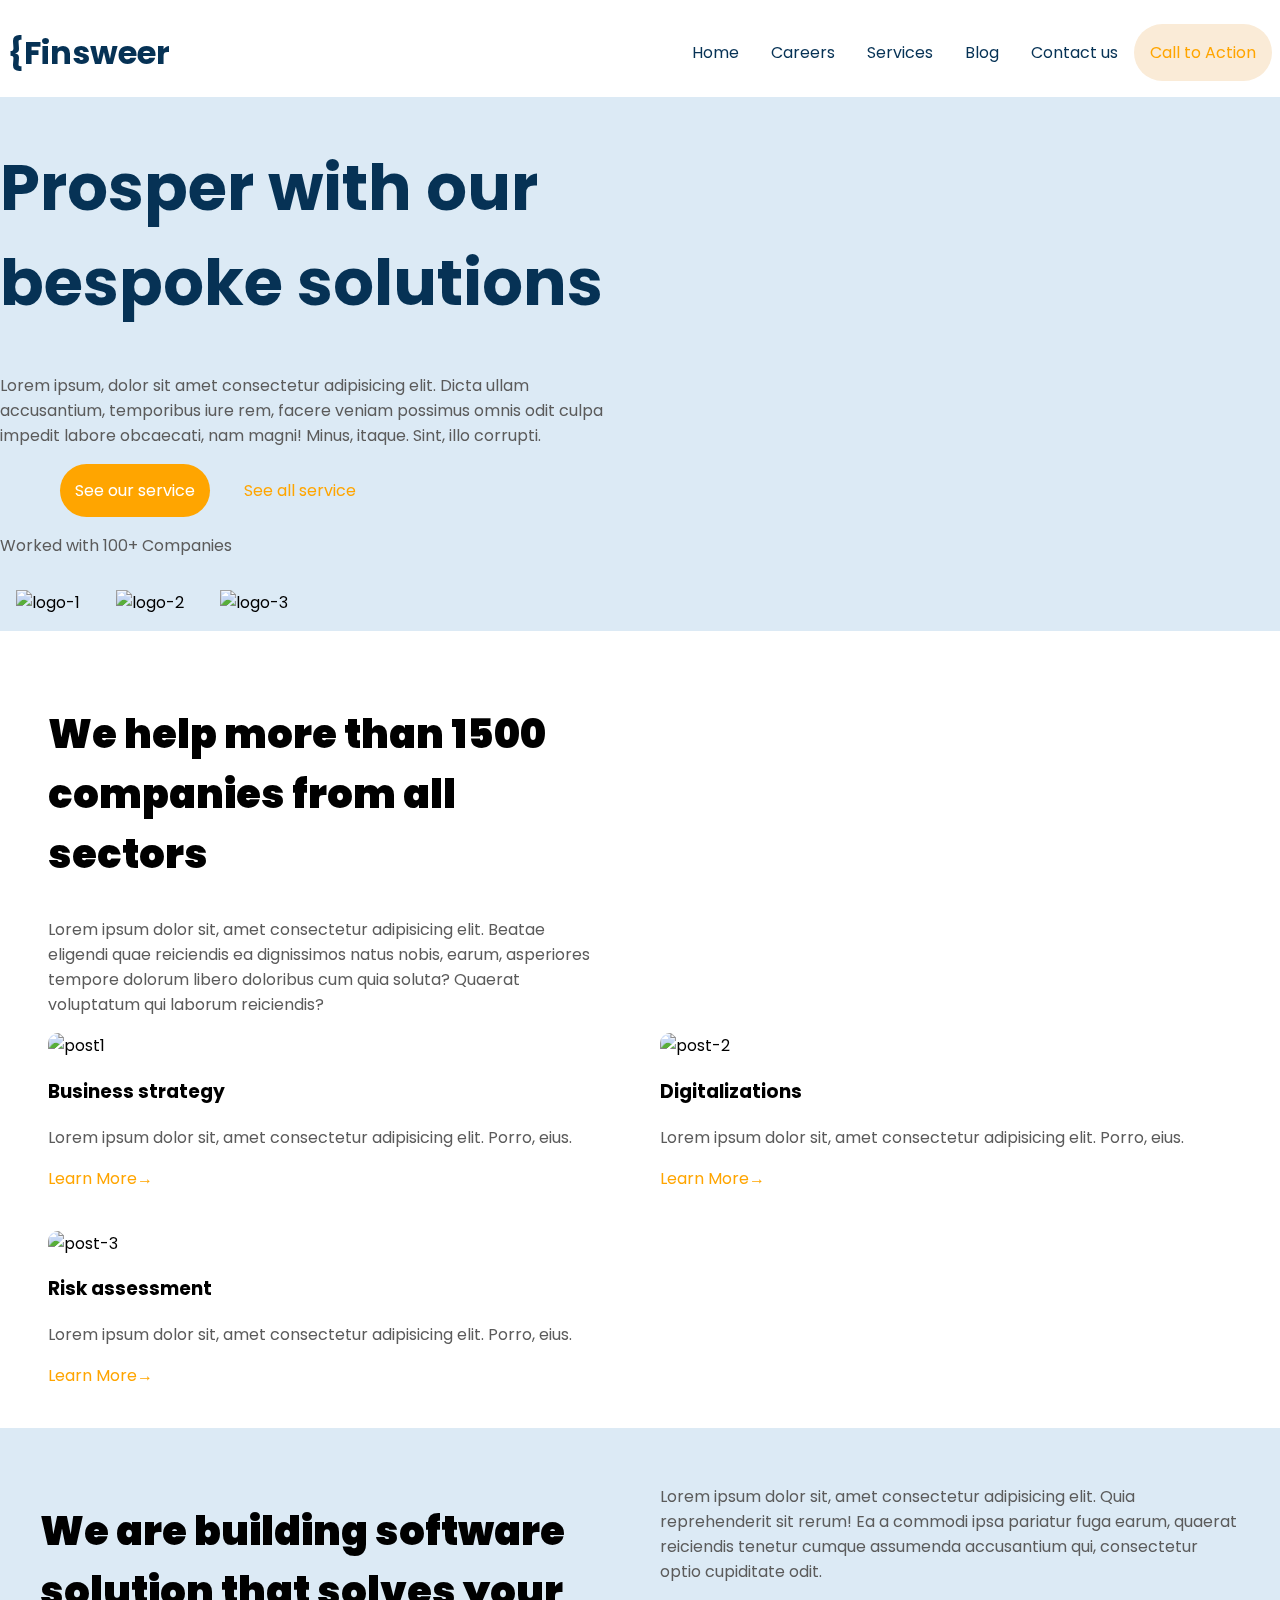
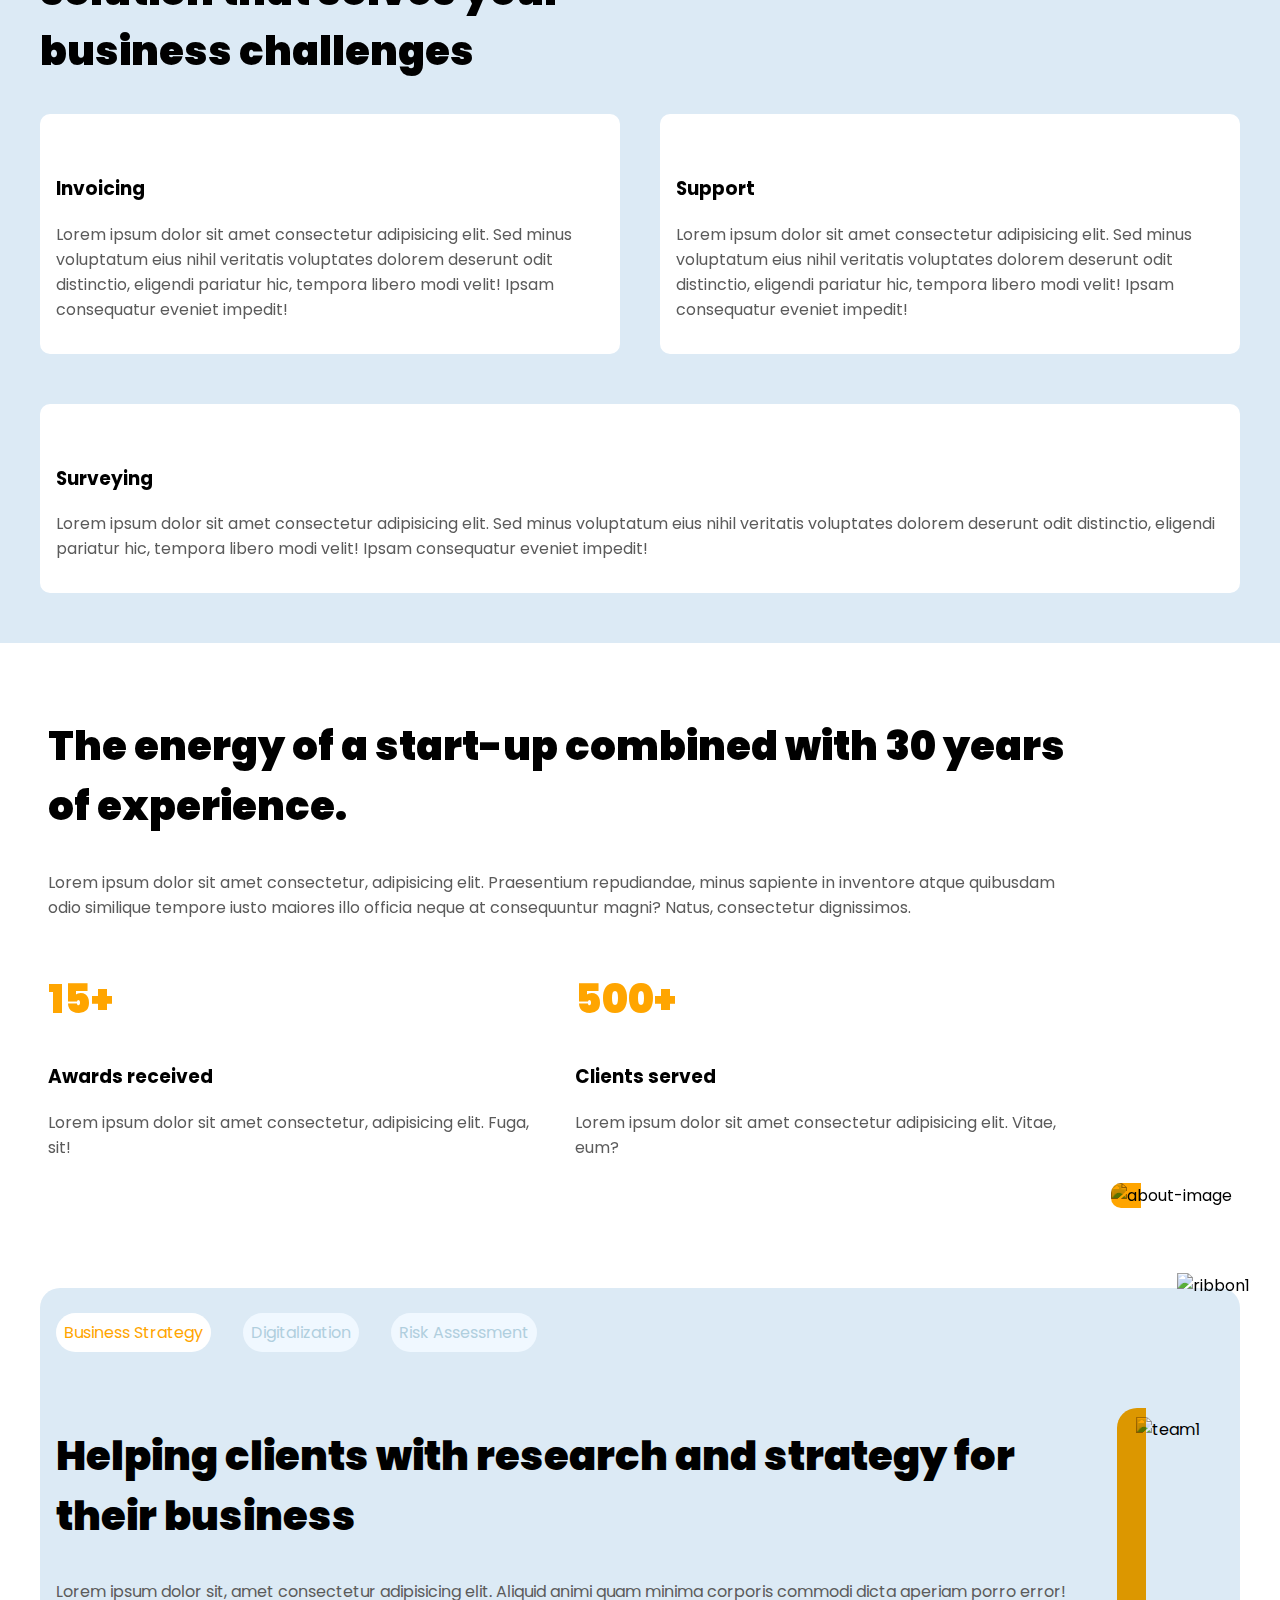
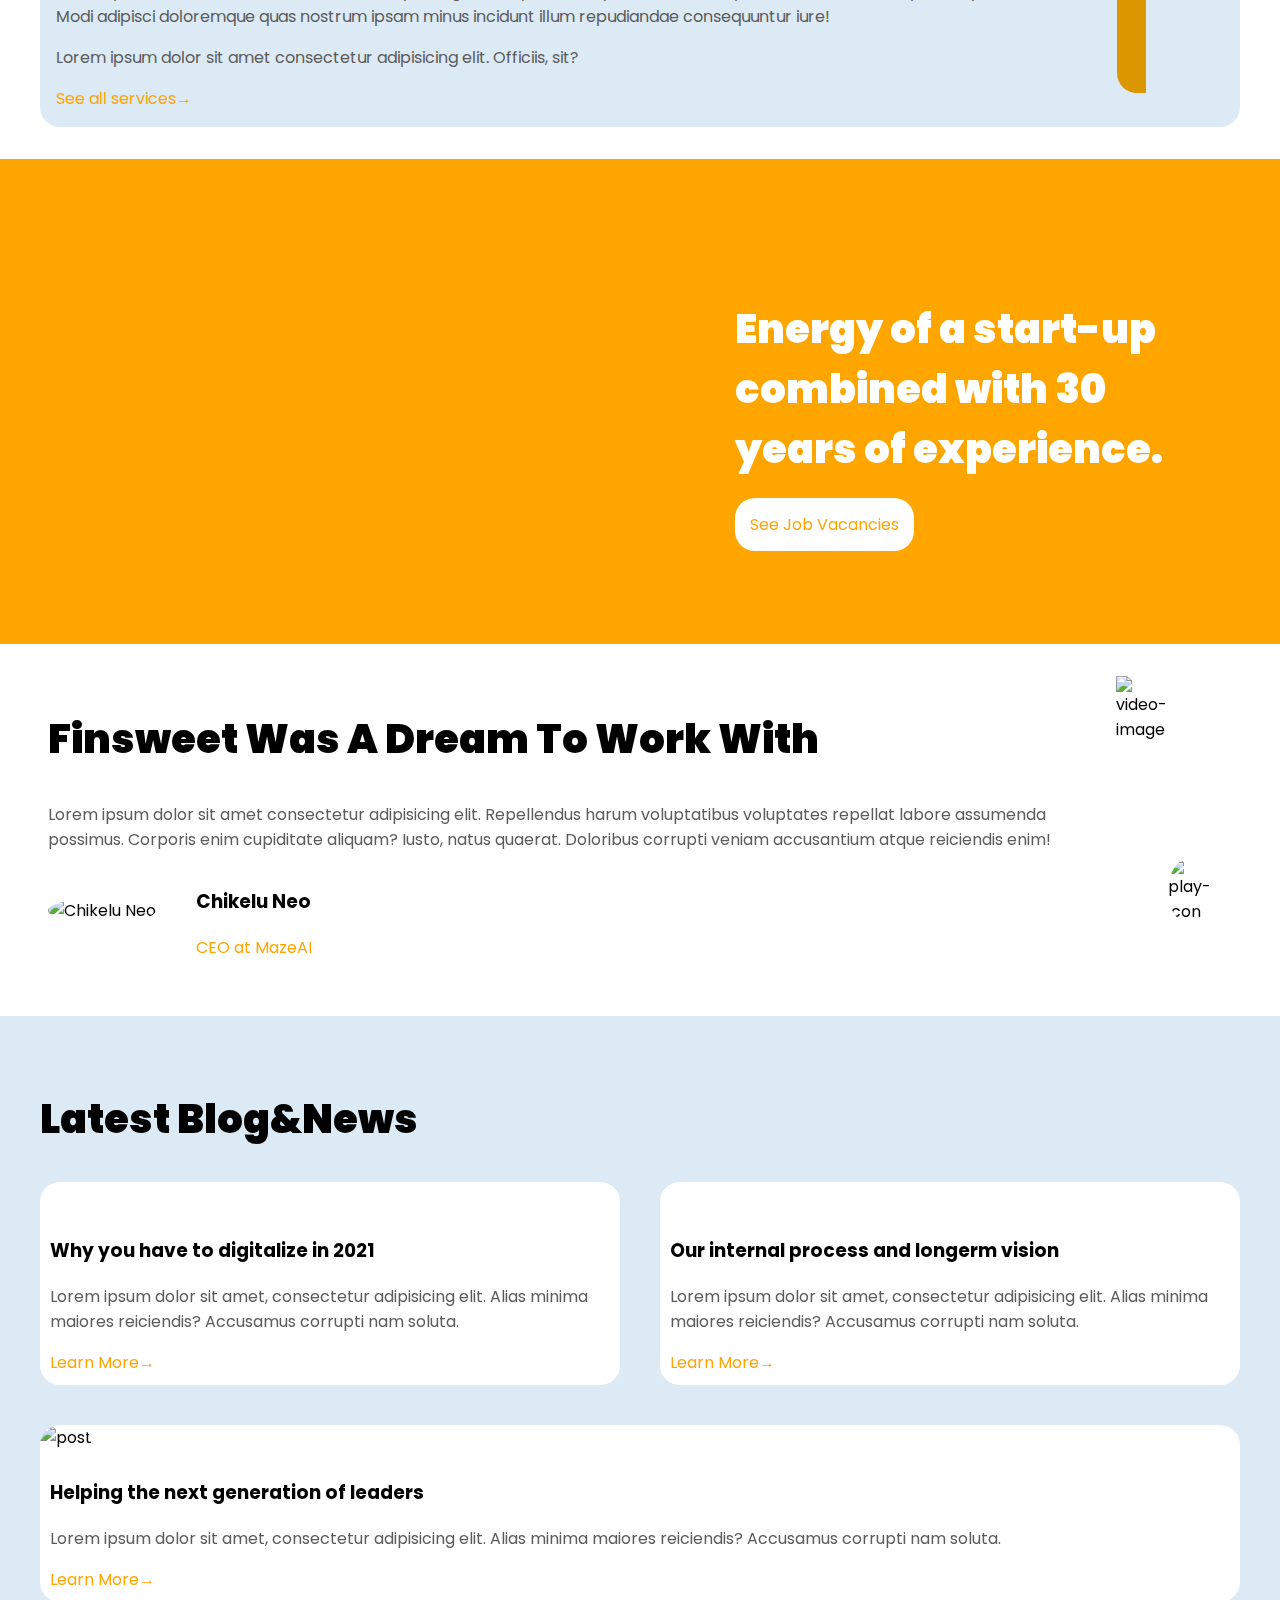
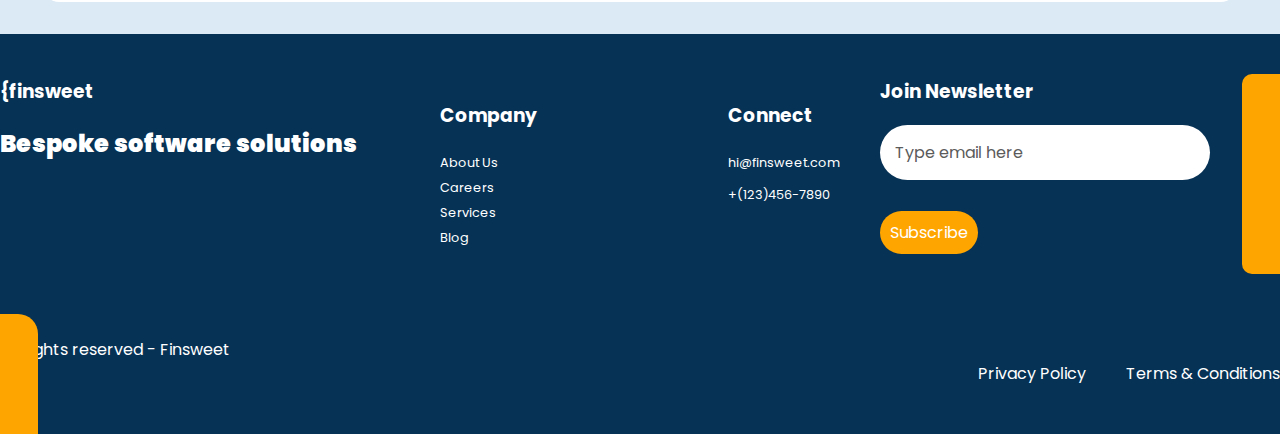
==== index.html @ c683b48f "update" ====
<!DOCTYPE html>
<html lang="en">

<head>
    <meta charset="UTF-8">
    <meta http-equiv="X-UA-Compatible" content="IE=edge">
    <meta name="viewport" content="width=device-width, initial-scale=1.0">
    <title>Finsweet</title>
    <link rel="preconnect" href="https://fonts.googleapis.com">
    <link rel="preconnect" href="https://fonts.gstatic.com" crossorigin>
    <link
        href="https://fonts.googleapis.com/css2?family=Inter+Tight:ital,wght@0,300;0,700;1,100&family=Poppins:wght@300;400&family=Roboto:ital,wght@0,100;1,100&display=swap"
        rel="stylesheet">
    <link rel="stylesheet" href="https://cdnjs.cloudflare.com/ajax/libs/font-awesome/6.2.0/css/all.min.css" integrity="sha512-xh6O/CkQoPOWDdYTDqeRdPCVd1SpvCA9XXcUnZS2FmJNp1coAFzvtCN9BmamE+4aHK8yyUHUSCcJHgXloTyT2A==" crossorigin="anonymous" referrerpolicy="no-referrer" />
    <link rel="stylesheet" href="/CSS/style.css">
</head>

<body>
    <header>
        <div class="container">
            <nav class="main-nav">
                <div class="logo">{Finsweer</div>
                <ul class="nav-items btm-flex">
                    <li><a href="./index.html" target="_blank">Home</a></li>
                    <li><a href="./page-3.html" target="_blank">Careers</a></li>
                    <li><a href="./page-2.html" target="_blank">Services</a></li>
                    <li><a href="./page-4.html" target="_blank">Blog</a></li>
                    <li><a href="./page-7.html" target="_blank">Contact us</a></li>
                    <li class="cta-btn"><a  href="#">Call to Action</a></li>
                </ul>
            </nav>
        </div>
    </header>
    <section class="hero-section bg-lightblue">
        <div class="container">
            <div class="row align-end">
                <div class=" col-2 hero- left">
                    <div class="hero-content">
                        <h1>Prosper with our bespoke solutions</h1>
                        <p>Lorem ipsum, dolor sit amet consectetur adipisicing elit. Dicta ullam accusantium, temporibus
                            iure rem, facere veniam possimus omnis odit culpa impedit labore obcaecati, nam magni!
                            Minus, itaque. Sint, illo corrupti.</p>
                        <div class="hero-buttom">
                            <a href="#">See our service</a>
                            <a href="#">See all service</a>
                        </div>
                    </div>
                    <div class="partners">
                        <p>Worked with 100+ Companies</p>
                        <img src="/img/haeder-logo-1.svg" alt="logo-1">
                        <img src="/img/heder-logo-2.svg" alt="logo-2">
                        <img src="/img/header-logo-3.svg" alt="logo-3">
                    </div>
                </div>
                <div class="hero-img col-2">
                    <img class="img-fluid" src="/img/header-image.png" alt="">
                </div>
            </div>
        </div>
    </section>
    <section class="sectors-section">
        <div class="container">
            <div class="sectors content">
                    <div class="col-2 ">
                        <h2>We help more than 1500 companies from all sectors</h2>
                        <p>Lorem ipsum dolor sit, amet consectetur adipisicing elit. Beatae eligendi quae reiciendis ea
                            dignissimos natus nobis, earum, asperiores tempore dolorum libero doloribus cum quia soluta?
                            Quaerat voluptatum qui laborum reiciendis?</p>
                    </div>
                <div class="row">
                    <div class="col-3">
                        <div class="service post">
                            <img src="/img/post1.png" alt="post1">
                            <h3>Business strategy</h3>
                            <p>Lorem ipsum dolor sit, amet consectetur adipisicing elit. Porro, eius.</p>
                            <a href="#">Learn More</a>
                        </div>
                    </div>
                    <div class="col-3">
                        <div class="dig post">
                            <img src="/img/post-2.png" alt="post-2">
                            <h3>Digitalizations</h3>
                            <p>Lorem ipsum dolor sit, amet consectetur adipisicing elit. Porro, eius.</p>
                            <a href="#">Learn More</a>
                        </div>
                    </div>
                    <div class="col-3">
                        <div class="Risk post">
                            <img src="/img/post-3.png" alt="post-3">
                            <h3>Risk assessment</h3>
                            <p>Lorem ipsum dolor sit, amet consectetur adipisicing elit. Porro, eius.</p>
                            <a href="#">Learn More</a>
                        </div>
                    </div>
                </div>
            </div>
        </div>
    </section>
    <section class="solution-section bg-lightblue">
        <div class="container">
            <div class="solution-content">
                <div class="row">
                    <div class="col-2">
                        <h2>We are building software solution that solves your business challenges</h2>
                    </div>
                    <div class="col-2">
                        <p>Lorem ipsum dolor sit, amet consectetur adipisicing elit. Quia reprehenderit sit rerum! Ea a
                            commodi ipsa pariatur fuga earum, quaerat reiciendis tenetur cumque assumenda accusantium
                            qui, consectetur optio cupiditate odit.</p>
                    </div>
                </div>
                <div class="row">
                    <div class="col-3 ">
                        <div class="invoicing icon">
                            <img src="/img/Icon-layer.png" alt="">
                            <h3>Invoicing</h3>
                            <p>Lorem ipsum dolor sit amet consectetur adipisicing elit. Sed minus voluptatum eius nihil
                                veritatis voluptates dolorem deserunt odit distinctio, eligendi pariatur hic, tempora
                                libero modi velit! Ipsam consequatur eveniet impedit!</p>
                        </div>
                    </div>
                    <div class="col-3">
                        <div class="support icon ">
                            <img src="/img/Icon-wizard.png" alt="">
                            <h3>Support</h3>
                            <p>Lorem ipsum dolor sit amet consectetur adipisicing elit. Sed minus voluptatum eius nihil
                                veritatis voluptates dolorem deserunt odit distinctio, eligendi pariatur hic, tempora
                                libero modi velit! Ipsam consequatur eveniet impedit!</p>
                        </div>
                    </div>
                    <div class="col-3">
                        <div class="surveying icon">
                            <img src="/img/Icon-layer.png" alt="">
                            <h3>Surveying</h3>
                            <p>Lorem ipsum dolor sit amet consectetur adipisicing elit. Sed minus voluptatum eius nihil
                                veritatis voluptates dolorem deserunt odit distinctio, eligendi pariatur hic, tempora
                                libero modi velit! Ipsam consequatur eveniet impedit!</p>
                        </div>
                    </div>
    
                </div>
            </div>
        </div>
    </section>
    <section class="experience">
        <div class="container">
            <div class="exp-content">
                <div class="row align-end">
                    <div class="col-2 hero-left">
                        <h2> The energy of a start-up combined with 30 years of experience.</h2>
                        <p>Lorem ipsum dolor sit amet consectetur, adipisicing elit. Praesentium repudiandae, minus
                            sapiente in inventore atque quibusdam odio similique tempore iusto maiores illo officia
                            neque at consequuntur magni? Natus, consectetur dignissimos.</p>
                        <div class="min-card">
                            <div class="col-2">
                                <h2>15+</h2>
                                <h3>Awards received</h3>
                                <p>Lorem ipsum dolor sit amet consectetur, adipisicing elit. Fuga, sit!</p>
                            </div>
                            <div class="col-2">
                                <h2>500+</h2>
                                <h3>Clients served</h3>
                                <p>Lorem ipsum dolor sit amet consectetur adipisicing elit. Vitae, eum?</p>
                            </div>
                        </div>
                    </div>
                    <div class="abexp exp-img">
                        <div class=" experince-img about-img">
                            <img src="/img/about-image.png" alt="about-image">
                        </div>
                    </div>
                </div>
            </div>
        </div>
    </section>
    <section class="strategy-section">
        <div class="container">
            <div class="strategy-content bg-lightblue">
                <div class="row">
                    <ul class="str-items btm-flex">
                        <li><a class="btm-str" href="#">Business Strategy</a></li>
                        <li><a href="#">Digitalization</a></li>
                        <li><a href="#">Risk Assessment</a></li>
                    </ul>
                    <div class="ribbon">
                        <div>
                            <img class="ribbon-img" src="/img/Ribbon.png" alt="ribbon1">
                        </div>
                    </div>

                </div>
                <div class="row str-buttom">
                    <div class="col-2">
                        <h2>Helping clients with research and strategy for their business</h2>
                        <p>Lorem ipsum dolor sit, amet consectetur adipisicing elit. Aliquid animi quam minima corporis
                            commodi dicta aperiam porro error! Modi adipisci doloremque quas nostrum ipsam minus
                            incidunt illum repudiandae consequuntur iure!</p>
                        <p>Lorem ipsum dolor sit amet consectetur adipisicing elit. Officiis, sit?</p>
                        <a href="#">See all services</a>
                    </div>
                    <div class="str-img exp-img">
                        <div class="team-img">
                            <img src="/img/team.png" alt="team1">
                        </div>
                    </div>
                </div>
            </div>
        </div>
    </section>
    <section class="vacancies">
        <div class="vaca-content">
            <div class="row">
                <div class="col-2">
                    <div class="vaca-img"></div>
                </div>
                <div class="col-2">
                    <div class="vaca-job">
                        <h2> Energy of a start-up combined with 30 years of experience. </h2>
                        <a href="#">See Job Vacancies</a>
                    </div>
                </div>
            </div>
        </div>
    </section>

    <section class="work-with">
        <div class="container">
            <div class="row">
                <div class="col-2">
                    <h2> Finsweet Was A Dream To Work With</h2>
                    <p>Lorem ipsum dolor sit amet consectetur adipisicing elit. Repellendus harum voluptatibus
                        voluptates repellat labore assumenda possimus. Corporis enim cupiditate aliquam? Iusto, natus
                        quaerat. Doloribus corrupti veniam accusantium atque reiciendis enim!</p>
                    <div class="row">
                        <div class="neo-img">
                            <img src="/img/download.jpeg" alt="Chikelu Neo">
                        </div>
                        <div class="name">
                            <h3>Chikelu Neo</h3>
                            <p>CEO at MazeAI</p>
                        </div>
                    </div>
                </div>
                <div class="play-video">
                    <div class="col-2">
                        <img class="video-image  post" src="/img/video-image.png" alt="video-image">
                        <img class="play-icon " src="/img/play-icon.svg" alt="play-icon">
                    </div>
                </div>
            </div>
        </div>
    </section>
    <section class="Blog bg-lightblue">
        <div class="container">
            <h2>Latest Blog&News</h2>
            <div class="row">
                    <div class="col-3">
                        <div class="2021 blog">
                            <img src="/img/post1.png" alt="">
                            <div class="news-content">
                                <h3>Why you have to digitalize in 2021</h3>
                                <p>Lorem ipsum dolor sit amet, consectetur adipisicing elit. Alias minima maiores
                                    reiciendis? Accusamus corrupti nam soluta.</p>
                                <a class="learn" href="./page-5.html"> Learn More</a>
                            </div>
                        </div>
                    </div>
                    <div class="col-3">
                        <div class="vision blog">
                            <img src="/img/post-2.png" alt="">
                            <div class="news-content">
                                <h3>Our internal process and longerm vision</h3>
                                <p>Lorem ipsum dolor sit amet, consectetur adipisicing elit. Alias minima maiores
                                    reiciendis? Accusamus corrupti nam soluta.</p>
                                <a class="learn" href="./page-5.html"> Learn More</a>
                            </div>
                        </div>
                    </div>
                    <div class="col-3">
                        <div class=" digitalize blog">
                            <img src="/img/post-3.png" alt=" post">
                            <div class="news-content">
                                <h3>Helping the next generation of leaders</h3>
                                <p>Lorem ipsum dolor sit amet, consectetur adipisicing elit. Alias minima maiores
                                    reiciendis? Accusamus corrupti nam soluta.</p>
                                <a class="learn" href="./page-5.html"> Learn More</a>
                            </div>
                        </div>
                    </div>

            </div>
        </div>
    </section>


    <footer class="footer">
         <div class="container">
                <div class="row">
                    <div class="col-3">
                        <div class="about">
                            <h3>{finsweet</h3>
                            <h2>Bespoke software solutions</h2>
                            <div class="footer-buttom">
                                    <i class="fa-brands fa-facebook"></i>
                                    <i class="fa-brands fa-square-youtube"></i>
                                    <i class="fa-brands fa-instagram"></i>
                                    <i class="fa-brands fa-twitter"></i>
                            </div>
                        </div>
                    </div>
                    <div class="col-3">
                        <div class="row">
                            <div class="company-connect">
                                <h3>Company</h3>
                                <ul>
                                    <li><a href="#">About Us</a></li>
                                    <li><a href="#">Careers</a></li>
                                    <li><a href="#">Services</a></li>
                                    <li><a href="#">Blog</a></li>
                                </ul>
                            </div>
                            <div class="company-connect">
                                <h3>Connect</h3>
                                <a href="#">hi@finsweet.com</a>
                                <p>+(123)456-7890</p>
                            </div>
                        </div>
                    </div>
                    <div class="col-3">
                        <div class="join">
                            <h3>Join Newsletter</h3>
                            <p class="type">Type email here</p>
                            <a href="#"> Subscribe</a>
                          
                        </div>
                    </div>
                </div>
                <div class="row last-footer">
                    <div class="reserved">
                        <span> All rights reserved - Finsweet</span>
                    </div>
                    <div class="row ">
                        <div>Privacy Policy</div>
                        <div>Terms & Conditions</div>
                    </div>
                </div>
         </div>
    </footer>

</body>
</html>
---- CSS/style.css ----
body{
    font-family: 'Poppins', sans-serif;
}

.main-nav{
    display: flex;
    justify-content: space-between;
    align-items: center;
}
.logo{
    color: #063255;
    font-size: 2rem;
    font-weight: 700;
}
ul{
    list-style: none;
    padding: 0;
}
.nav-items a{
    color: #063255;
}

a{
    text-decoration: none;
    color: orange;
    font-size: 1rem;
}
.btm-flex{
    display: flex;
}
.btm-flex li{
    padding: 1rem;
}
.cta-btn{
    background-color: #faebd7;
    padding: .5rem;
    border-radius: 60px;
}
.cta-btn a{
    color: orange;
}
.hero-content h1{
    font-size: 4rem;
    font-weight: 700;
}
h1{
    font-size: 3rem;
    font-weight: 800;
    color: #063255;
}
 p{
    color: #5B5B5B;
    font-size: 1rem;
}
h2{
    font-size: 2.5rem;
    font-weight: 900;
}
.bg-lightblue{
    background-color: #dceaf5;
    margin: 0 -8px;
}
.container{
    max-width: 1280px;
    margin: 0 auto;
}
section{
    padding: 2.5rem;
}
.hero-section{
    padding: 0;
}
.row{
    display: flex;
    flex-wrap: wrap;
    gap: 40px;
}
.col-2{
    flex: 1 400px;
    width: calc(100%/2 - 40px);
}
.img-fluid{
    max-width: 100%;
}
.hero-img{
    padding: -40px;
}
.hero-img img{
    vertical-align: bottom;
}

.align-end{
    align-items: flex-end;
}
.hero-left{
    align-self:flex-start;
    margin-bottom: 2rem;
}
.partners{
    margin-top: 10px;
}
.partners img{
    padding: 1rem;
}
.hero-buttom {
    margin: 30px;
}
.hero-buttom :first-child{
    background-color: orange;
    padding: 15px;
    margin: 30px;
    border-radius: 40px;
    color: white;
}

/*SECTORS*/
.col-3{
    flex: 1 400px;
    width: calc(100%/3 - 40px);
}
.post img{
    border-radius: 10px;
}
.col-3 a{
    color: orange;

}
.col-3 a::after{
    content: '\2192';
    color: orange;
}
/*SOLUTION*/
.solution-content img{
    height: 41px;
}
.solution-content .icon{
    background-color: white;
    border-radius: 10px;
    padding: 1rem;
    margin-bottom: 10px;
}

/*EXP*/
.min-card{
    display: flex;
    flex-basis: 180px;
    gap: 30px;
    width: calc(100%2-30px);
}
.min-card h2{
    color: orange;
}
.exp-img{
    position: relative; 
}
.about-img::after{
    content: '';
    background-color: orange;
    position: absolute;
    inset: 0 75% 0 0;
    mix-blend-mode: multiply;
    border-top-left-radius: 10px;
    border-bottom-left-radius: 10px;
} 
.about-img img{
    border-radius: 10px;
    vertical-align: bottom;
}
/*STRATEGY*/
.str-items a{
    color: #B0CFDE;
    padding: .5rem;
    border-radius: 20px;
    background-color: aliceblue;
}
.str-items  .btm-str{
    color: orange;
    background-color: white;
}
.strategy-content {
    border-radius: 20px;
    position: relative;
}
.ribbon-img{
    position:absolute;
    right: -10px;
    top: -15px;
}
.str-buttom{
    padding: 1rem;
}
.str-buttom a::after{
    content: '\2192';
    color: orange;
}
.str-img img{
    padding: 1.5rem;
}
.team-img::after{
    content: '';
    background-color: orange;
    position: absolute;
    inset: 4.7% 70% 5.8% 4.5%;
    mix-blend-mode: multiply;
    border-top-left-radius: 20px;
    border-bottom-left-radius: 20px;

}
/*VACANCIES*/
.vacancies{
    background-color: orange;
    margin: -8px;
    padding: 0;
}
.vaca-job{
    align-self: center;
    margin: 50%;
}
.vacancies .vaca-img{
    background-image: url('/img/experience-image.png');
    background-size: cover;
    height: 485px;
    margin: 0 -50px;
}
.vacancies h2{
    color: white;
}

.col-2 .vaca-job{
    align-self: center;
    margin: 0 25px;
}
.vacancies .col-2{
    align-self: center;
    margin: 0 50px;
}
.vacancies .col-2 a{
    color: orange;
    background-color: white;
    padding: 15px;
    border-radius: 20px;
    flex-basis: 600px;
}
/*work-with*/
.workwith-content{
    margin: 10px;
    align-self: center;
}
.ww-name-img img{ 
    border-radius: 60%;
    width: 80px;
    margin-top: 1rem;
}
.ww-name h2{
    font-size: 1rem;
}
.ww-name h3{
    color: orange;
    font-size: 1rem;
}
.play-video{
    position: relative;
}
.work-with .play-icon{
    position: absolute;
    background-color: white;
    border-radius: 50%;
    bottom: 2rem;
    left: 2rem;
    padding: 20px;  
}
.name p{
    color: orange;
}
.neo-img img{
    border-radius: 60%;
    width: 80px;
}
.neo-img{
    margin-top: 30px;
}
/*BLOG*/
.col-3 .blog{
    background-color: white;
    border-radius: 20px;

}    
.blog img{
    border-top-left-radius: 20px;
    border-top-right-radius: 20px;

}
.blog .news-content{
    padding: 10px;
}
/*FOOTER*/
footer{
    background-color: #063255;
    color: white;
    margin: -8px;
}
footer h2{
    color: white;
    font-size: 1.5rem;
}
footer .col-3 a{
    color: white;
}
footer .col-3 a::after{
    content: none;
}
.company-connect p{
    color: white;
    font-size: .8rem;
}

footer .join p{
    background-color: white;
    text-align: start;
    padding: 15px;
    width: 300px;
    border-radius: 30px;
    margin-bottom: 40px;
}
.join a{
    background-color: orange;
    padding: 10px;
    width: 150px;
    border-radius: 40px;
}
footer .row{
    padding: 1.5rem 0;
    justify-content: space-between;
}


.footer{
    position: relative;
}
.footer::after{
    content: '';
    background-color: orange;
    position: absolute;
    inset: 10% 0% 40% 97%;
    border-top-left-radius: 10px;
    border-bottom-left-radius: 10px;
}
footer .container::after{
    content: '';
    background-color: orange;
    position: absolute;
    inset: 70% 97% 0% 0%;
    border-top-right-radius: 20px;
}
.footer-buttom i{
    margin: 5px;
}
.company-connect a{
    font-size: .8rem;
}


/*PAGE-2*/
.btm-blank{
    display: inline-block;
    background-color: orange;
    padding: 1rem;
    border-radius: 50px;
}
.btm-blank a{
    color: white;
}

/*BUSINESS*/
.busi-item li{
    list-style-type: disc;
}

.right-sticker{
    position: relative;
}
.right-sticker .ai-img:after{
    content: '';
    position: absolute;
    background-color: orange;
    mix-blend-mode: multiply;
    inset: 40% 90% 40% 90%;
    right: -30px;
    border-radius: 20px;

}
.left-sticker{
    position: relative;
}
.left-sticker .sticker:after{
    content: '';
    position: absolute;
    background-color: orange;
    mix-blend-mode: multiply;
    inset: 25% 92% 50% 0%;
    border-radius: 20px;
    left: -40px;
}
.ai-img img{
    border-radius: 20px;
}
.sticker img{
    border-radius: 20px;
}
/*PAGE-3*/

.positions{
    background-color: #dbe9fa;
    width: calc(100%/5);
    border-radius: 10px;
    padding: 1.5rem;
    margin: 20px;
}
/*PAGE-4*/
.andrew-img img{
    width: 80px;
    border-radius: 50%;
}
.all-posts .blog{
    background-color: aliceblue;
}
/*PAGE-5*/
.figma-img img{
    width: 100%;
    margin: 40px 0;
}
.figma-content{
    margin: 0 20%;
    
}

/*PAGE-6*/
.engeneer-content {
    border-radius: 10px;
    margin: 30px auto;
}
.engeneer-items li{
    margin: 30px;
    font-size: 1.5rem;
}
.engeneer-section .container{
    padding: 0;
}
.engeneer-items .orange{
    color: orange;
}
.col-4{
    display: flex;
    flex-wrap: wrap;
    width: calc(100%/4 - 40px);
}
.data p{
    background-color:#DADBDD ;
    justify-content: space-around;
    padding: 10px;
    border-radius: 20px;
}
.persnol-data input{
    background-color: #f0f1f3;
    padding: 1rem;
    border: 20px;
    border-radius: 20px;
    width: 580px;
    color: #5B5B5B;
    text-align: start;
    line-height: -10px;
}
.type-mess input{
    width: 1240px;
    padding-bottom: 100px;
}

.submit-btm input{
    margin: 30px 0;
    background-color: orange;
    color: white;
    padding: .8rem 1.6rem;
    border-radius: 30px;
    border: white;
}
/*PAGE-7*/
.data input{
    background-color: #f0f1f3;
    padding: 1rem;
    margin: 10px;
    border: 20px;
    border-radius: 20px;
    width: 500px;
    color: #5B5B5B;
    text-align: start;
}
.data textarea{
    background-color: #f0f1f3;
    padding: 1rem;
    margin: 10px;
    border: 20px;
    border-radius: 20px;
    width: 500px;
    color: #5B5B5B;
    text-align: start;



}
.map iframe {
    border-radius: 20px;
}
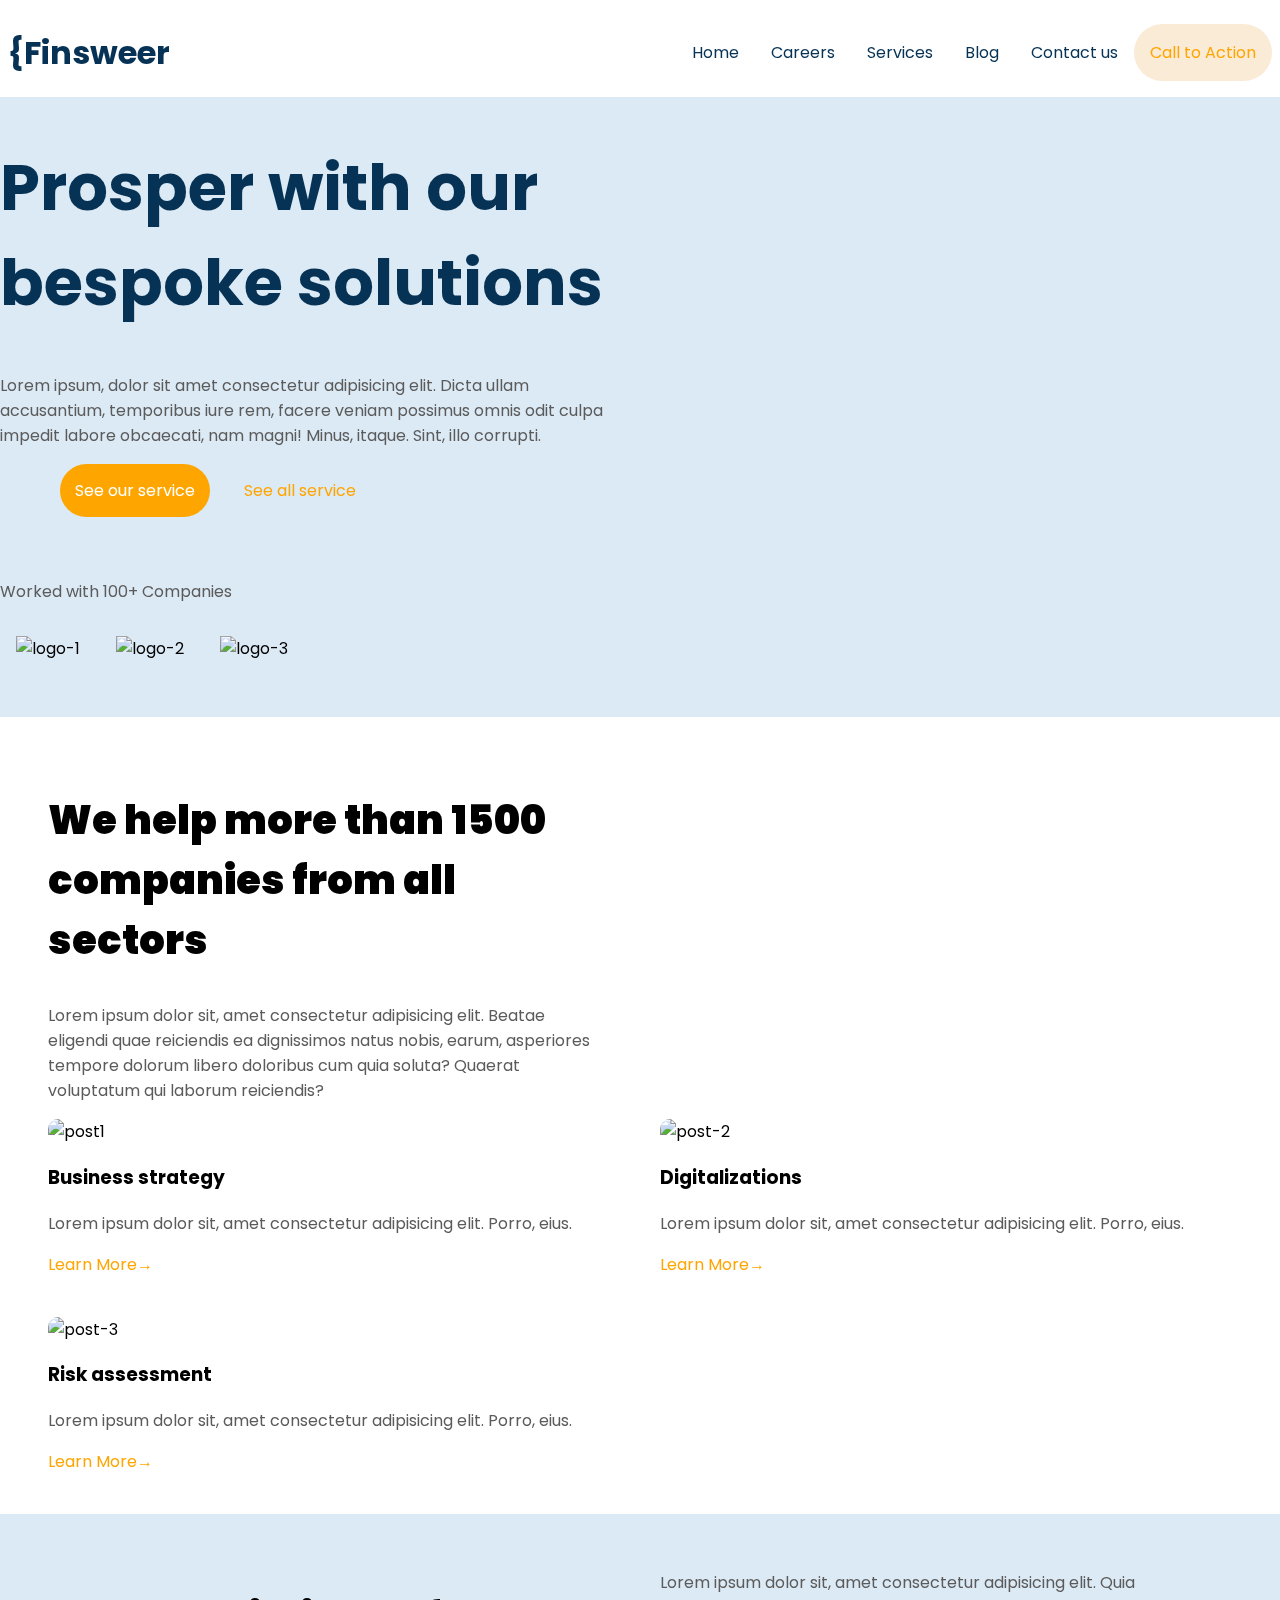
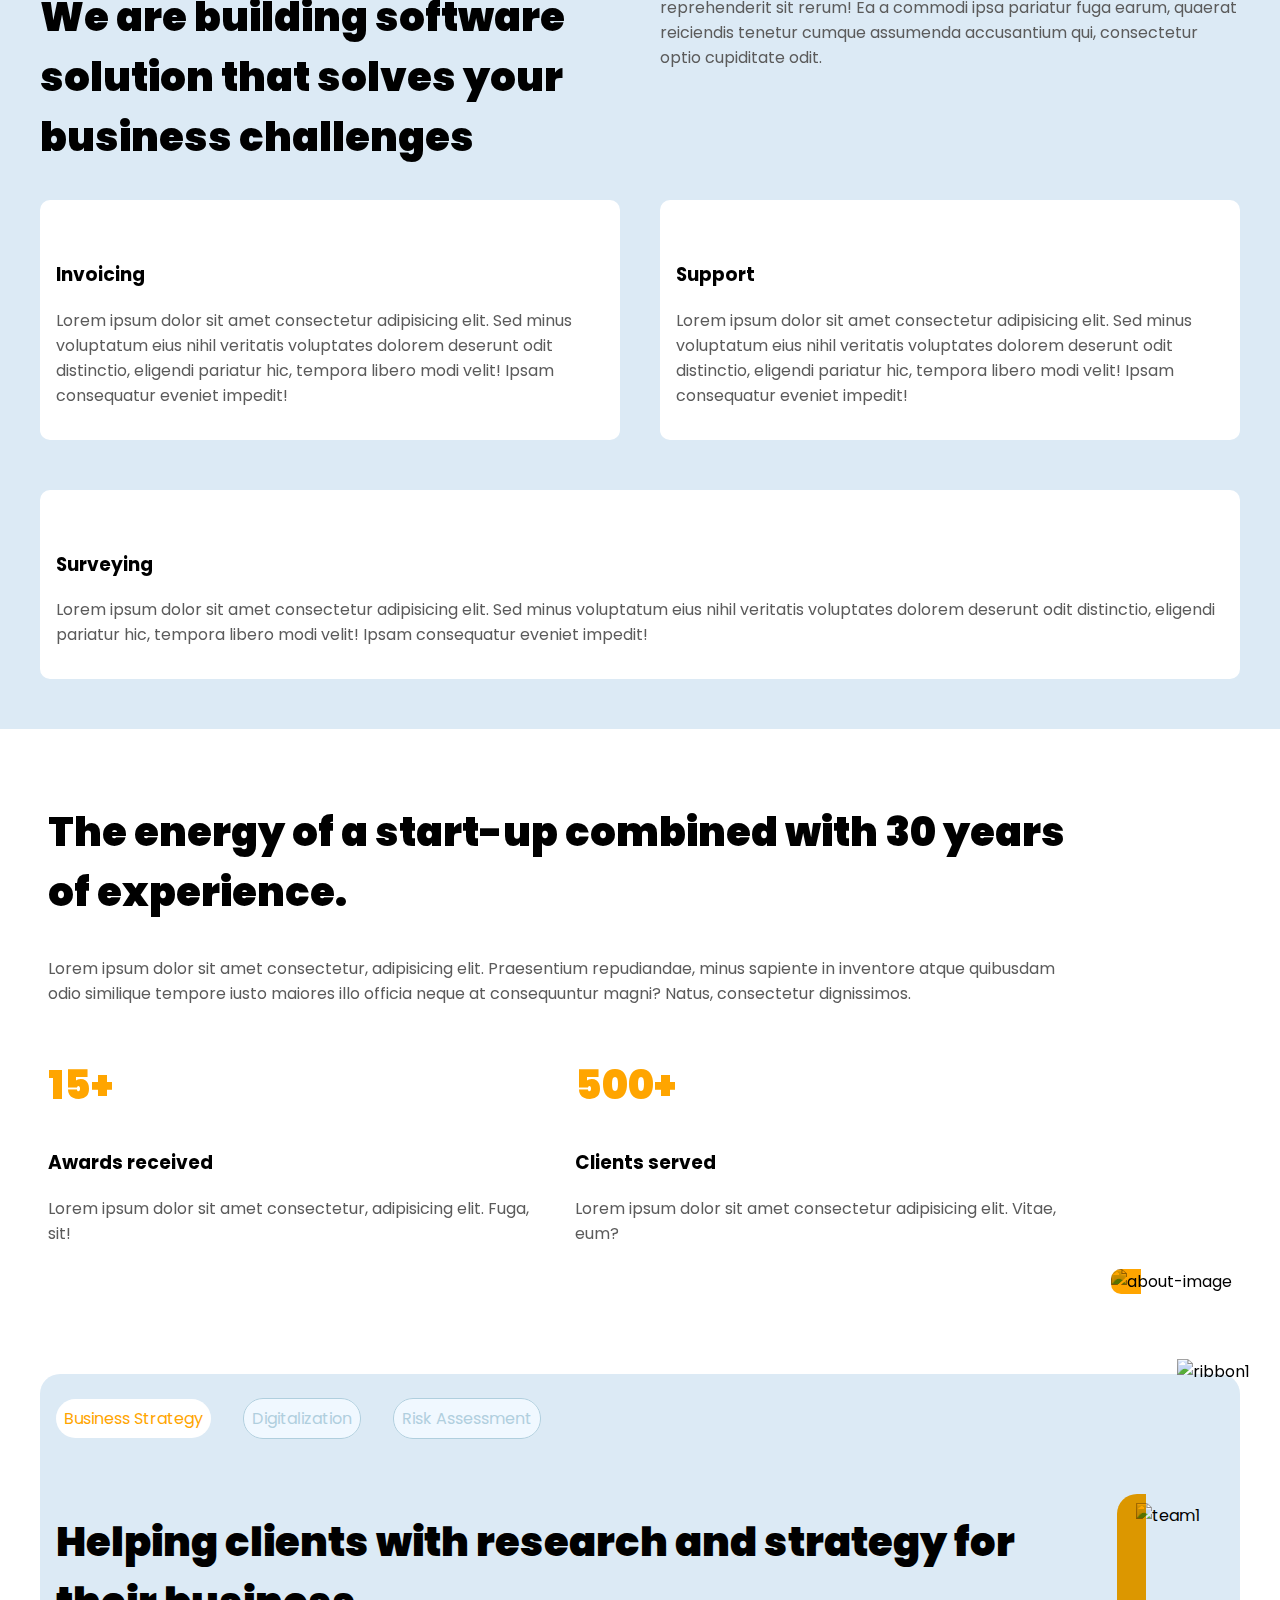
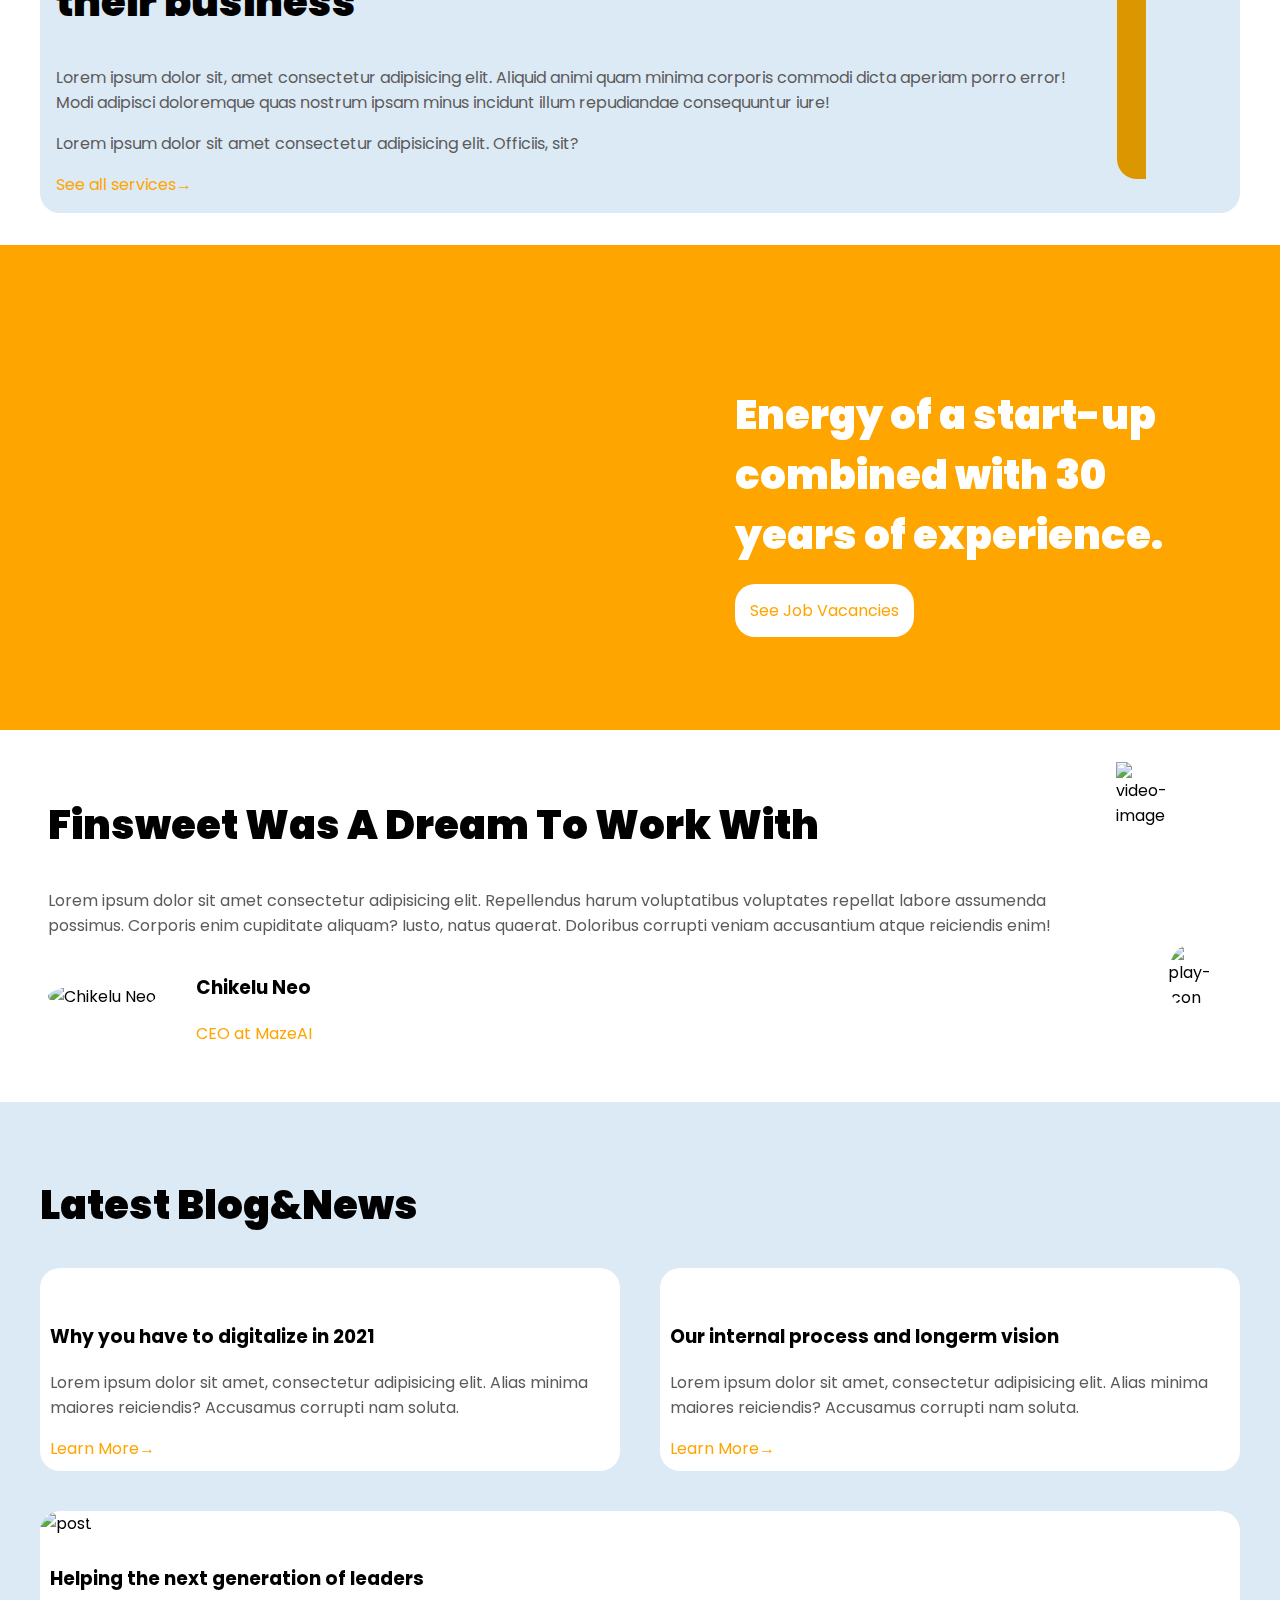
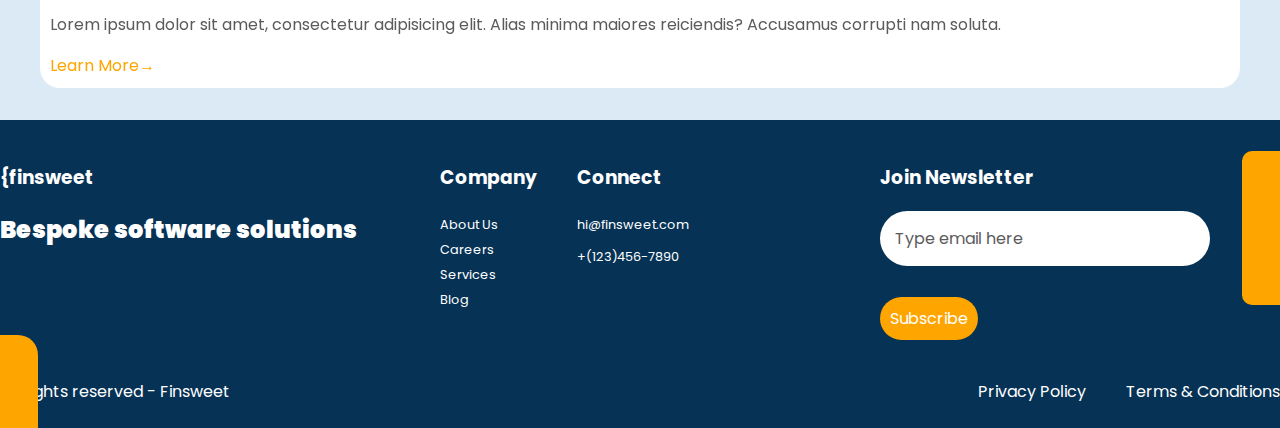
==== commit 9b7fda58: "update" ====
--- a/index.html
+++ b/index.html
@@ -295,7 +295,7 @@
 
     <footer class="footer">
          <div class="container">
-                <div class="row">
+                <div class="row contact">
                     <div class="col-3">
                         <div class="about">
                             <h3>{finsweet</h3>
@@ -335,7 +335,7 @@
                         </div>
                     </div>
                 </div>
-                <div class="row last-footer">
+                <div class="row last">
                     <div class="reserved">
                         <span> All rights reserved - Finsweet</span>
                     </div>
--- a/CSS/style.css
+++ b/CSS/style.css
@@ -97,7 +97,9 @@
     margin-bottom: 2rem;
 }
 .partners{
-    margin-top: 10px;
+    margin: 10px 0;
+    padding: 30px 0;
+    
 }
 .partners img{
     padding: 1rem;
@@ -123,7 +125,6 @@
 }
 .col-3 a{
     color: orange;
-
 }
 .col-3 a::after{
     content: '\2192';
@@ -152,6 +153,7 @@
 }
 .exp-img{
     position: relative; 
+   max-width: 100%;
 }
 .about-img::after{
     content: '';
@@ -172,10 +174,12 @@
     padding: .5rem;
     border-radius: 20px;
     background-color: aliceblue;
+    border: 1px solid #B0CFDE;
 }
 .str-items  .btm-str{
     color: orange;
     background-color: white;
+    border: none;
 }
 .strategy-content {
     border-radius: 20px;
@@ -204,7 +208,6 @@
     mix-blend-mode: multiply;
     border-top-left-radius: 20px;
     border-bottom-left-radius: 20px;
-
 }
 /*VACANCIES*/
 .vacancies{
@@ -288,7 +291,7 @@
 .blog img{
     border-top-left-radius: 20px;
     border-top-right-radius: 20px;
-
+    width: 100%;
 }
 .blog .news-content{
     padding: 10px;
@@ -312,6 +315,9 @@
 .company-connect p{
     color: white;
     font-size: .8rem;
+}
+.footer .contact{
+    padding: 1.5rem 0;
 }
 
 footer .join p{
@@ -328,12 +334,10 @@
     width: 150px;
     border-radius: 40px;
 }
-footer .row{
+.footer .last{
+    justify-content: space-between;
     padding: 1.5rem 0;
-    justify-content: space-between;
-}
-
-
+}
 .footer{
     position: relative;
 }
@@ -403,9 +407,11 @@
 }
 .ai-img img{
     border-radius: 20px;
+    max-width: 100%;
 }
 .sticker img{
     border-radius: 20px;
+    max-width: 100%;
 }
 /*PAGE-3*/
 
@@ -431,8 +437,8 @@
 }
 .figma-content{
     margin: 0 20%;
-    
-}
+}
+
 
 /*PAGE-6*/
 .engeneer-content {
@@ -467,22 +473,18 @@
     border-radius: 20px;
     width: 580px;
     color: #5B5B5B;
-    text-align: start;
-    line-height: -10px;
-}
-.type-mess input{
-    width: 1240px;
-    padding-bottom: 100px;
 }
 
 .submit-btm input{
-    margin: 30px 0;
-    background-color: orange;
-    color: white;
-    padding: .8rem 1.6rem;
-    border-radius: 30px;
-    border: white;
-}
+    background-color: orange;
+    padding: 15px;
+    border-radius: 50px;
+    color: white;
+    border: 20px;
+    width: 100px;
+
+}
+
 /*PAGE-7*/
 .data input{
     background-color: #f0f1f3;
@@ -492,7 +494,6 @@
     border-radius: 20px;
     width: 500px;
     color: #5B5B5B;
-    text-align: start;
 }
 .data textarea{
     background-color: #f0f1f3;
@@ -500,14 +501,12 @@
     margin: 10px;
     border: 20px;
     border-radius: 20px;
-    width: 500px;
     color: #5B5B5B;
-    text-align: start;
-
-
-
 }
 .map iframe {
     border-radius: 20px;
 }
-
+.location-section h1{
+    margin: 0;
+}
+
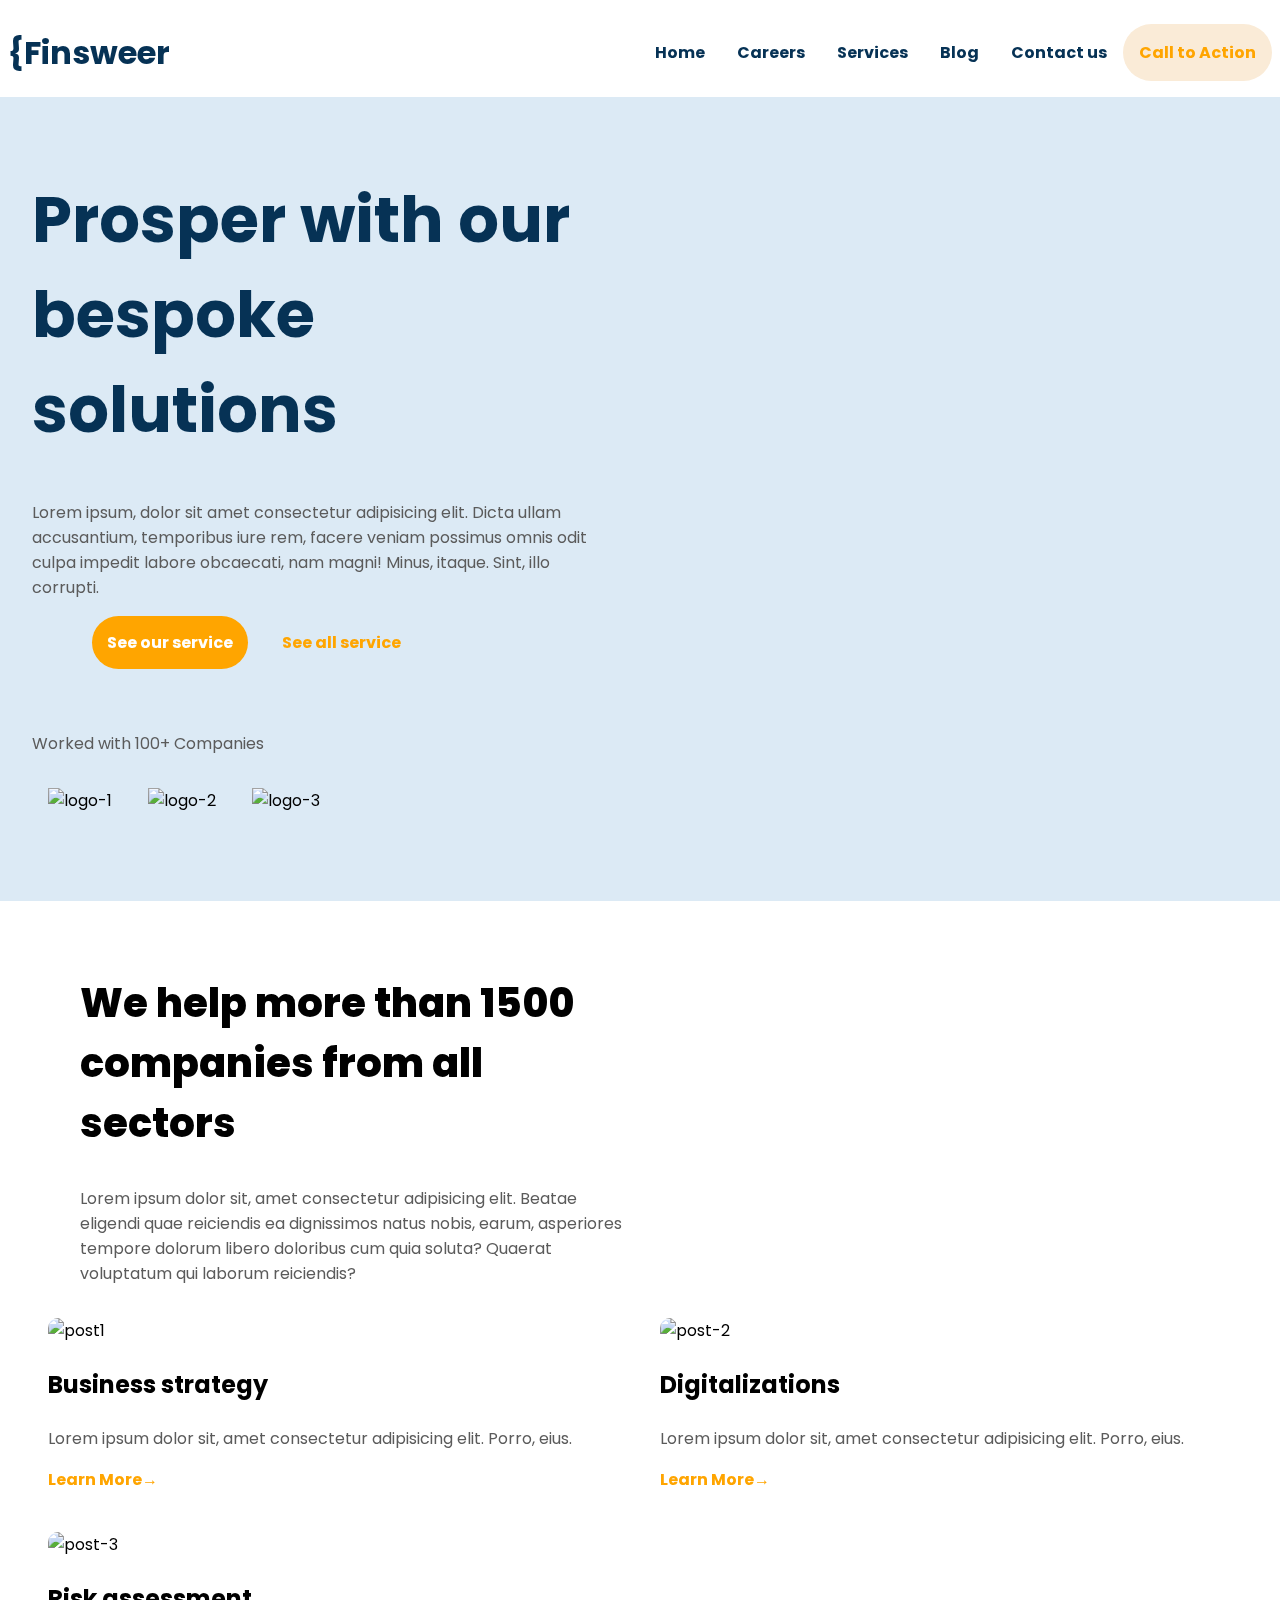
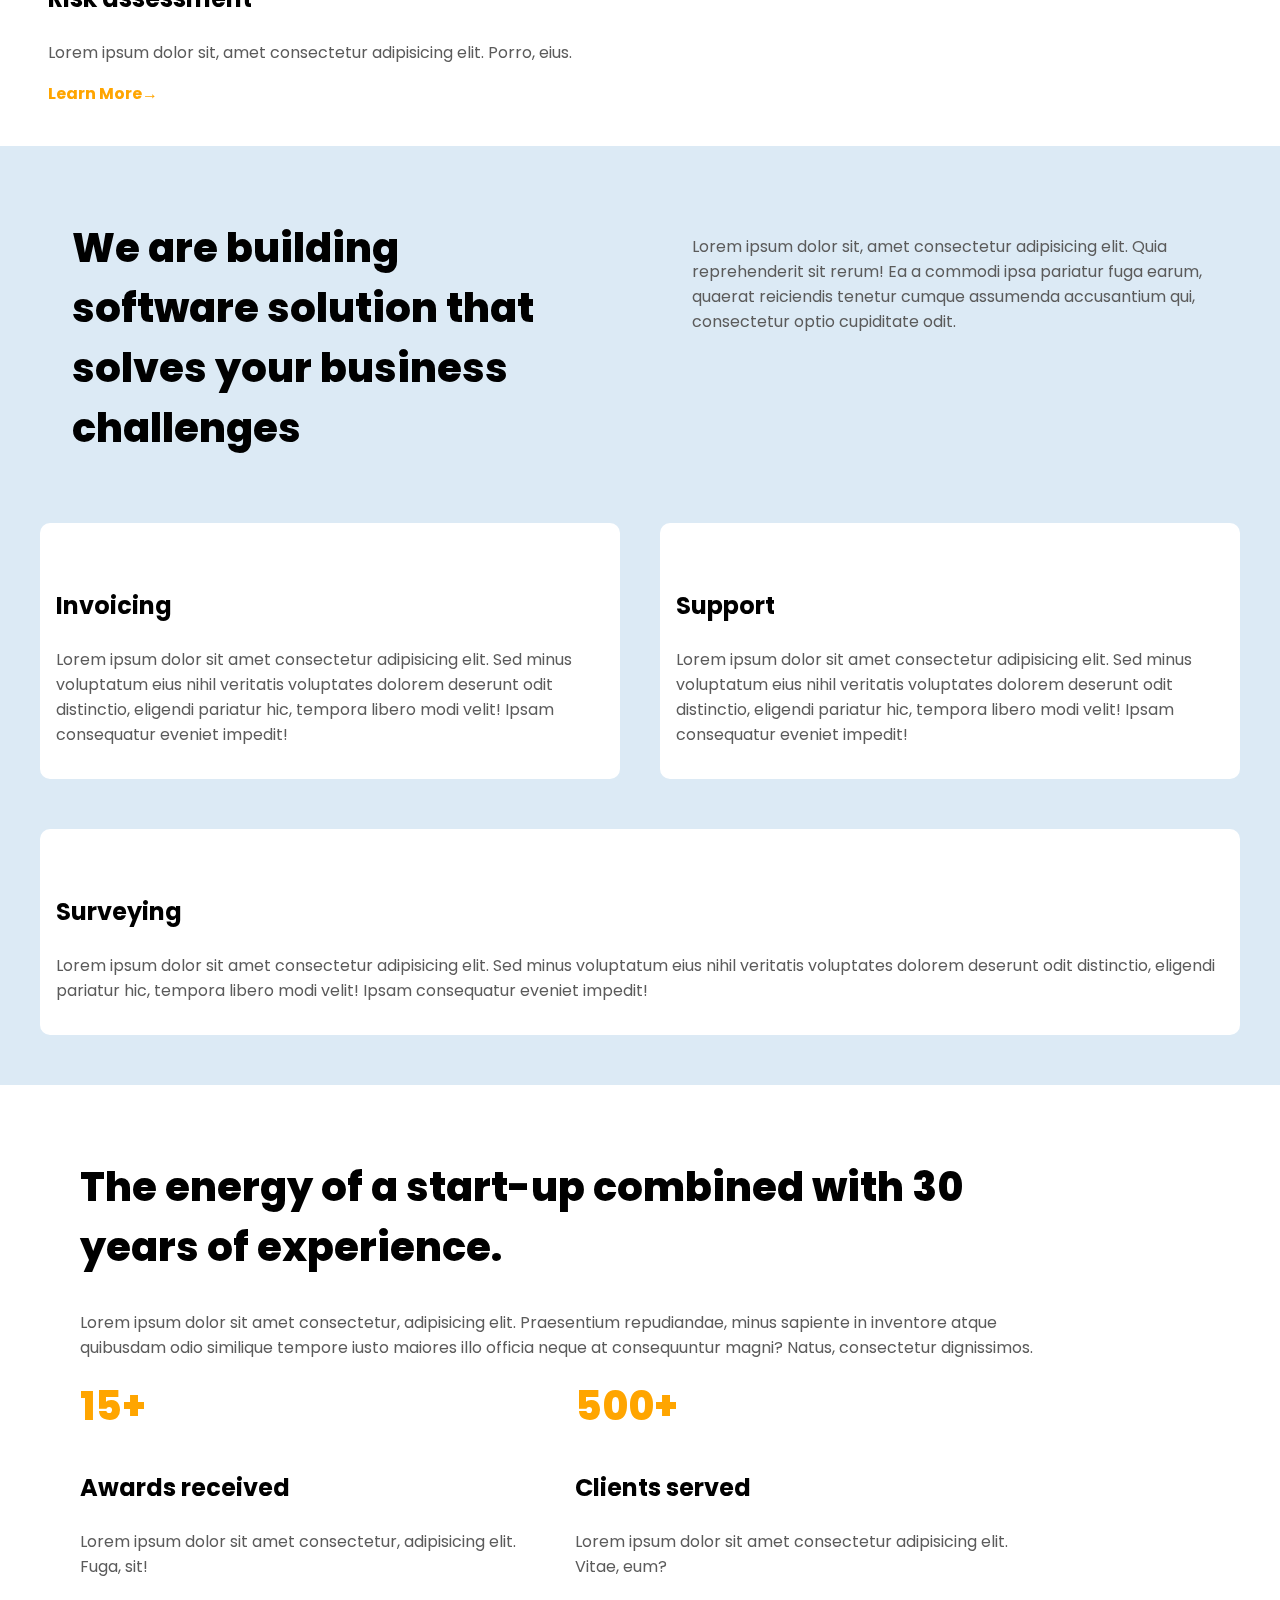
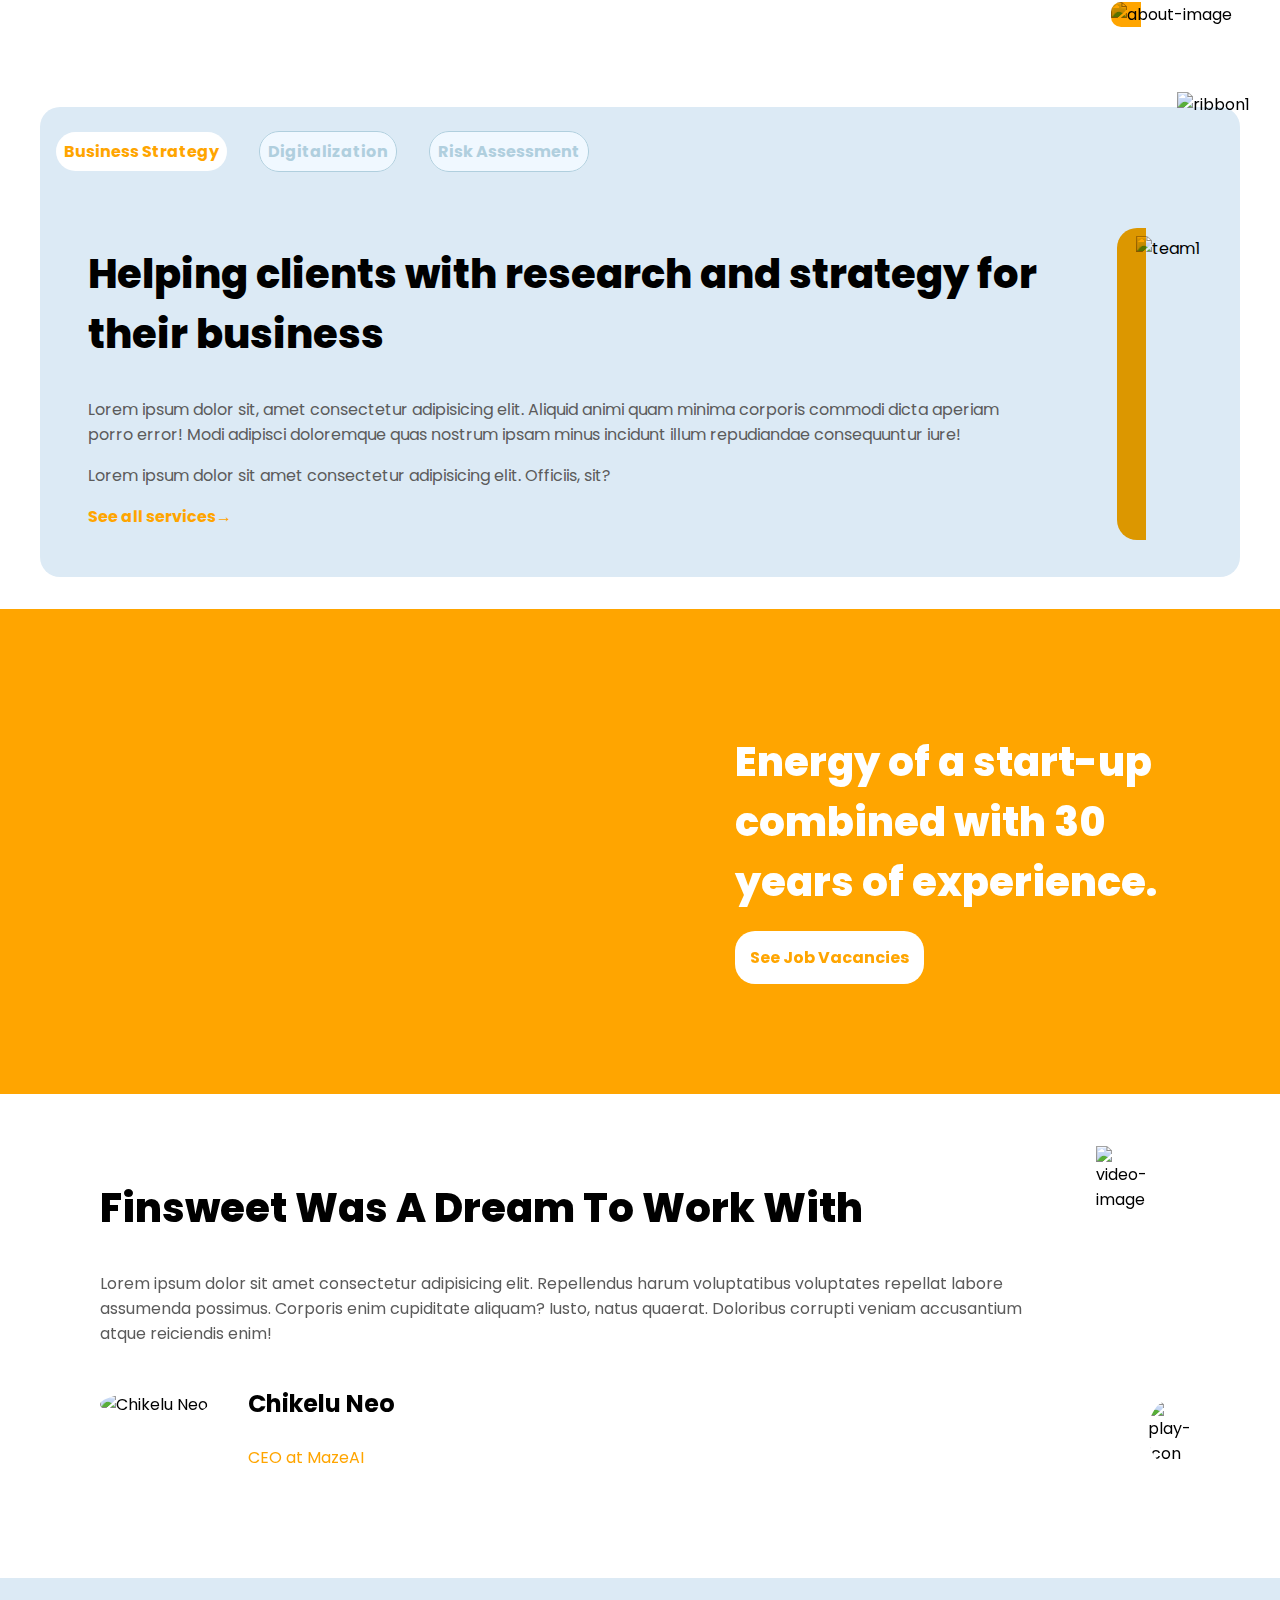
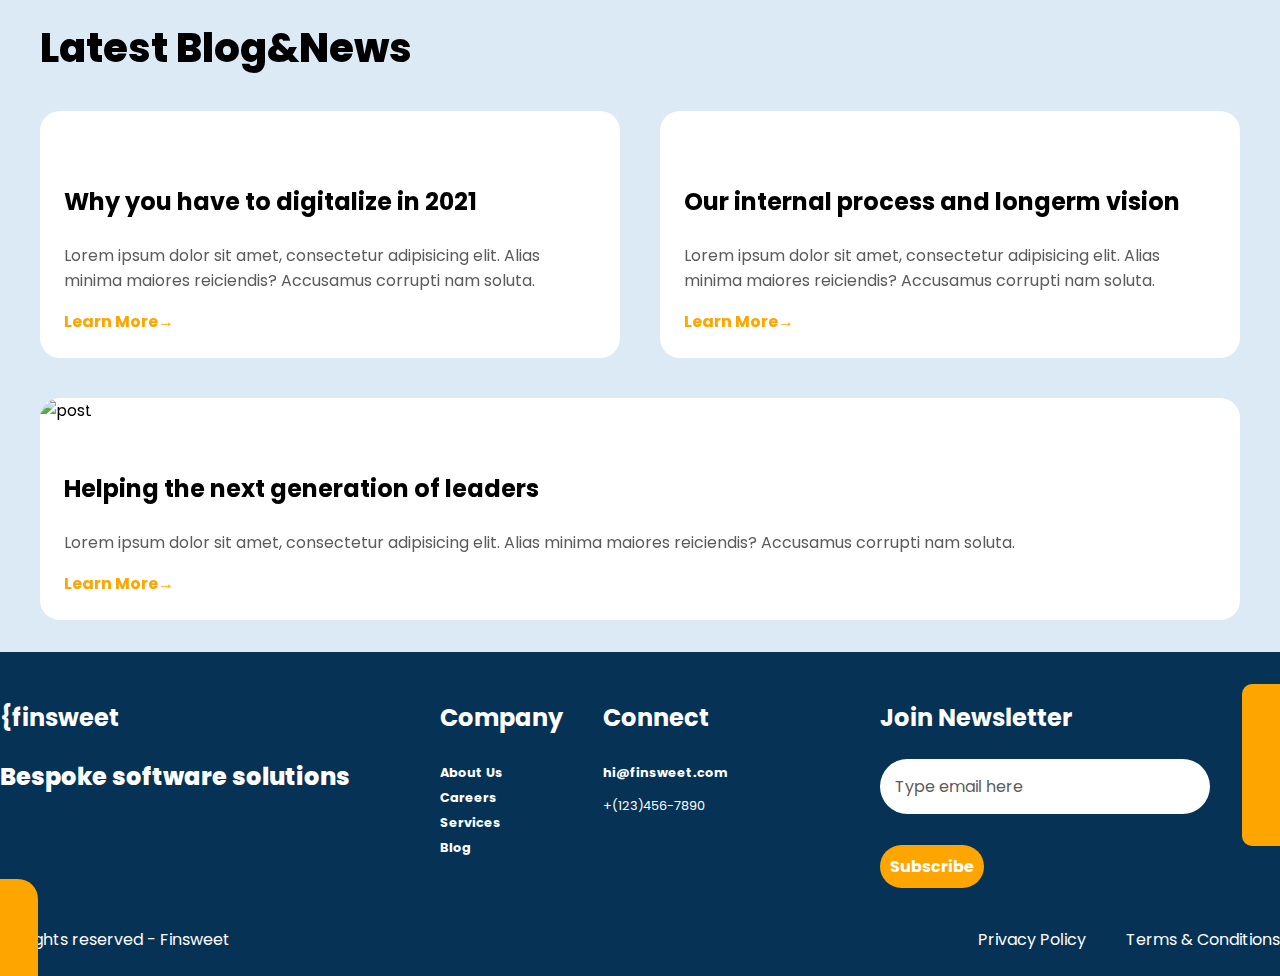
==== commit 2610e77a: "update" ====
--- a/index.html
+++ b/index.html
@@ -34,7 +34,7 @@
     <section class="hero-section bg-lightblue">
         <div class="container">
             <div class="row align-end">
-                <div class=" col-2 hero- left">
+                <div class=" col-2 align-left">
                     <div class="hero-content">
                         <h1>Prosper with our bespoke solutions</h1>
                         <p>Lorem ipsum, dolor sit amet consectetur adipisicing elit. Dicta ullam accusantium, temporibus
@@ -60,8 +60,8 @@
     </section>
     <section class="sectors-section">
         <div class="container">
-            <div class="sectors content">
-                    <div class="col-2 ">
+            <div class="sectors-content">
+                    <div class="col-2 align-left">
                         <h2>We help more than 1500 companies from all sectors</h2>
                         <p>Lorem ipsum dolor sit, amet consectetur adipisicing elit. Beatae eligendi quae reiciendis ea
                             dignissimos natus nobis, earum, asperiores tempore dolorum libero doloribus cum quia soluta?
@@ -100,10 +100,10 @@
         <div class="container">
             <div class="solution-content">
                 <div class="row">
-                    <div class="col-2">
+                    <div class="col-2 align-left">
                         <h2>We are building software solution that solves your business challenges</h2>
                     </div>
-                    <div class="col-2">
+                    <div class="col-2 align-left">
                         <p>Lorem ipsum dolor sit, amet consectetur adipisicing elit. Quia reprehenderit sit rerum! Ea a
                             commodi ipsa pariatur fuga earum, quaerat reiciendis tenetur cumque assumenda accusantium
                             qui, consectetur optio cupiditate odit.</p>
@@ -146,7 +146,7 @@
         <div class="container">
             <div class="exp-content">
                 <div class="row align-end">
-                    <div class="col-2 hero-left">
+                    <div class="col-2 align-left">
                         <h2> The energy of a start-up combined with 30 years of experience.</h2>
                         <p>Lorem ipsum dolor sit amet consectetur, adipisicing elit. Praesentium repudiandae, minus
                             sapiente in inventore atque quibusdam odio similique tempore iusto maiores illo officia
@@ -189,8 +189,8 @@
                     </div>
 
                 </div>
-                <div class="row str-buttom">
-                    <div class="col-2">
+                <div class="row str-buttom ">
+                    <div class="col-2 align-left ">
                         <h2>Helping clients with research and strategy for their business</h2>
                         <p>Lorem ipsum dolor sit, amet consectetur adipisicing elit. Aliquid animi quam minima corporis
                             commodi dicta aperiam porro error! Modi adipisci doloremque quas nostrum ipsam minus
@@ -225,26 +225,28 @@
 
     <section class="work-with">
         <div class="container">
-            <div class="row">
-                <div class="col-2">
-                    <h2> Finsweet Was A Dream To Work With</h2>
-                    <p>Lorem ipsum dolor sit amet consectetur adipisicing elit. Repellendus harum voluptatibus
-                        voluptates repellat labore assumenda possimus. Corporis enim cupiditate aliquam? Iusto, natus
-                        quaerat. Doloribus corrupti veniam accusantium atque reiciendis enim!</p>
-                    <div class="row">
-                        <div class="neo-img">
-                            <img src="/img/download.jpeg" alt="Chikelu Neo">
-                        </div>
-                        <div class="name">
-                            <h3>Chikelu Neo</h3>
-                            <p>CEO at MazeAI</p>
-                        </div>
-                    </div>
-                </div>
-                <div class="play-video">
-                    <div class="col-2">
-                        <img class="video-image  post" src="/img/video-image.png" alt="video-image">
-                        <img class="play-icon " src="/img/play-icon.svg" alt="play-icon">
+            <div class="ww-content">
+                <div class="row">
+                    <div class="col-2 align-left">
+                        <h2> Finsweet Was A Dream To Work With</h2>
+                        <p>Lorem ipsum dolor sit amet consectetur adipisicing elit. Repellendus harum voluptatibus
+                            voluptates repellat labore assumenda possimus. Corporis enim cupiditate aliquam? Iusto, natus
+                            quaerat. Doloribus corrupti veniam accusantium atque reiciendis enim!</p>
+                        <div class="row">
+                            <div class="neo-img">
+                                <img src="/img/download.jpeg" alt="Chikelu Neo">
+                            </div>
+                            <div class="name">
+                                <h3>Chikelu Neo</h3>
+                                <p>CEO at MazeAI</p>
+                            </div>
+                        </div>
+                    </div>
+                    <div class="play-video">
+                        <div class="col-2">
+                            <img class="video-image  post" src="/img/video-image.png" alt="video-image">
+                            <img class="play-icon " src="/img/play-icon.svg" alt="play-icon">
+                        </div>
                     </div>
                 </div>
             </div>
@@ -261,7 +263,7 @@
                                 <h3>Why you have to digitalize in 2021</h3>
                                 <p>Lorem ipsum dolor sit amet, consectetur adipisicing elit. Alias minima maiores
                                     reiciendis? Accusamus corrupti nam soluta.</p>
-                                <a class="learn" href="./page-5.html"> Learn More</a>
+                                <a  href="./page-5.html"> Learn More</a>
                             </div>
                         </div>
                     </div>
@@ -272,7 +274,7 @@
                                 <h3>Our internal process and longerm vision</h3>
                                 <p>Lorem ipsum dolor sit amet, consectetur adipisicing elit. Alias minima maiores
                                     reiciendis? Accusamus corrupti nam soluta.</p>
-                                <a class="learn" href="./page-5.html"> Learn More</a>
+                                <a  href="./page-5.html"> Learn More</a>
                             </div>
                         </div>
                     </div>
@@ -283,7 +285,7 @@
                                 <h3>Helping the next generation of leaders</h3>
                                 <p>Lorem ipsum dolor sit amet, consectetur adipisicing elit. Alias minima maiores
                                     reiciendis? Accusamus corrupti nam soluta.</p>
-                                <a class="learn" href="./page-5.html"> Learn More</a>
+                                <a  href="./page-5.html"> Learn More</a>
                             </div>
                         </div>
                     </div>
--- a/CSS/style.css
+++ b/CSS/style.css
@@ -24,6 +24,7 @@
     text-decoration: none;
     color: orange;
     font-size: 1rem;
+    font-weight: 700;
 }
 .btm-flex{
     display: flex;
@@ -45,7 +46,6 @@
 }
 h1{
     font-size: 3rem;
-    font-weight: 800;
     color: #063255;
 }
  p{
@@ -54,7 +54,8 @@
 }
 h2{
     font-size: 2.5rem;
-    font-weight: 900;
+    font-weight: 800;
+    margin-top: 0;
 }
 .bg-lightblue{
     background-color: #dceaf5;
@@ -92,9 +93,9 @@
 .align-end{
     align-items: flex-end;
 }
-.hero-left{
+.align-left{
     align-self:flex-start;
-    margin-bottom: 2rem;
+    margin: 2rem;
 }
 .partners{
     margin: 10px 0;
@@ -116,6 +117,10 @@
 }
 
 /*SECTORS*/
+. h2{
+    color: #1D3444;
+}
+
 .col-3{
     flex: 1 400px;
     width: calc(100%/3 - 40px);
@@ -129,6 +134,10 @@
 .col-3 a::after{
     content: '\2192';
     color: orange;
+}
+.row h3{
+    font-size: 1.5rem;
+    font-weight: 700;
 }
 /*SOLUTION*/
 .solution-content img{
@@ -245,9 +254,8 @@
     flex-basis: 600px;
 }
 /*work-with*/
-.workwith-content{
-    margin: 10px;
-    align-self: center;
+.ww-content{
+    margin: 20px;
 }
 .ww-name-img img{ 
     border-radius: 60%;
@@ -286,15 +294,17 @@
 .col-3 .blog{
     background-color: white;
     border-radius: 20px;
-
-}    
+}  
+
 .blog img{
     border-top-left-radius: 20px;
     border-top-right-radius: 20px;
     width: 100%;
 }
 .blog .news-content{
-    padding: 10px;
+    box-sizing: border-box;
+    padding: 1.5rem;
+
 }
 /*FOOTER*/
 footer{
@@ -374,6 +384,9 @@
 .btm-blank a{
     color: white;
 }
+.serve img{
+    max-width: 100%;
+}
 
 /*BUSINESS*/
 .busi-item li{
@@ -422,6 +435,10 @@
     padding: 1.5rem;
     margin: 20px;
 }
+.passion-img img{
+    width: 100%;
+    height: 650px;
+}
 /*PAGE-4*/
 .andrew-img img{
     width: 80px;
@@ -443,22 +460,15 @@
 /*PAGE-6*/
 .engeneer-content {
     border-radius: 10px;
-    margin: 30px auto;
+    margin: 20px auto;
 }
 .engeneer-items li{
     margin: 30px;
     font-size: 1.5rem;
 }
-.engeneer-section .container{
-    padding: 0;
-}
+
 .engeneer-items .orange{
     color: orange;
-}
-.col-4{
-    display: flex;
-    flex-wrap: wrap;
-    width: calc(100%/4 - 40px);
 }
 .data p{
     background-color:#DADBDD ;
@@ -482,9 +492,7 @@
     color: white;
     border: 20px;
     width: 100px;
-
-}
-
+}
 /*PAGE-7*/
 .data input{
     background-color: #f0f1f3;
